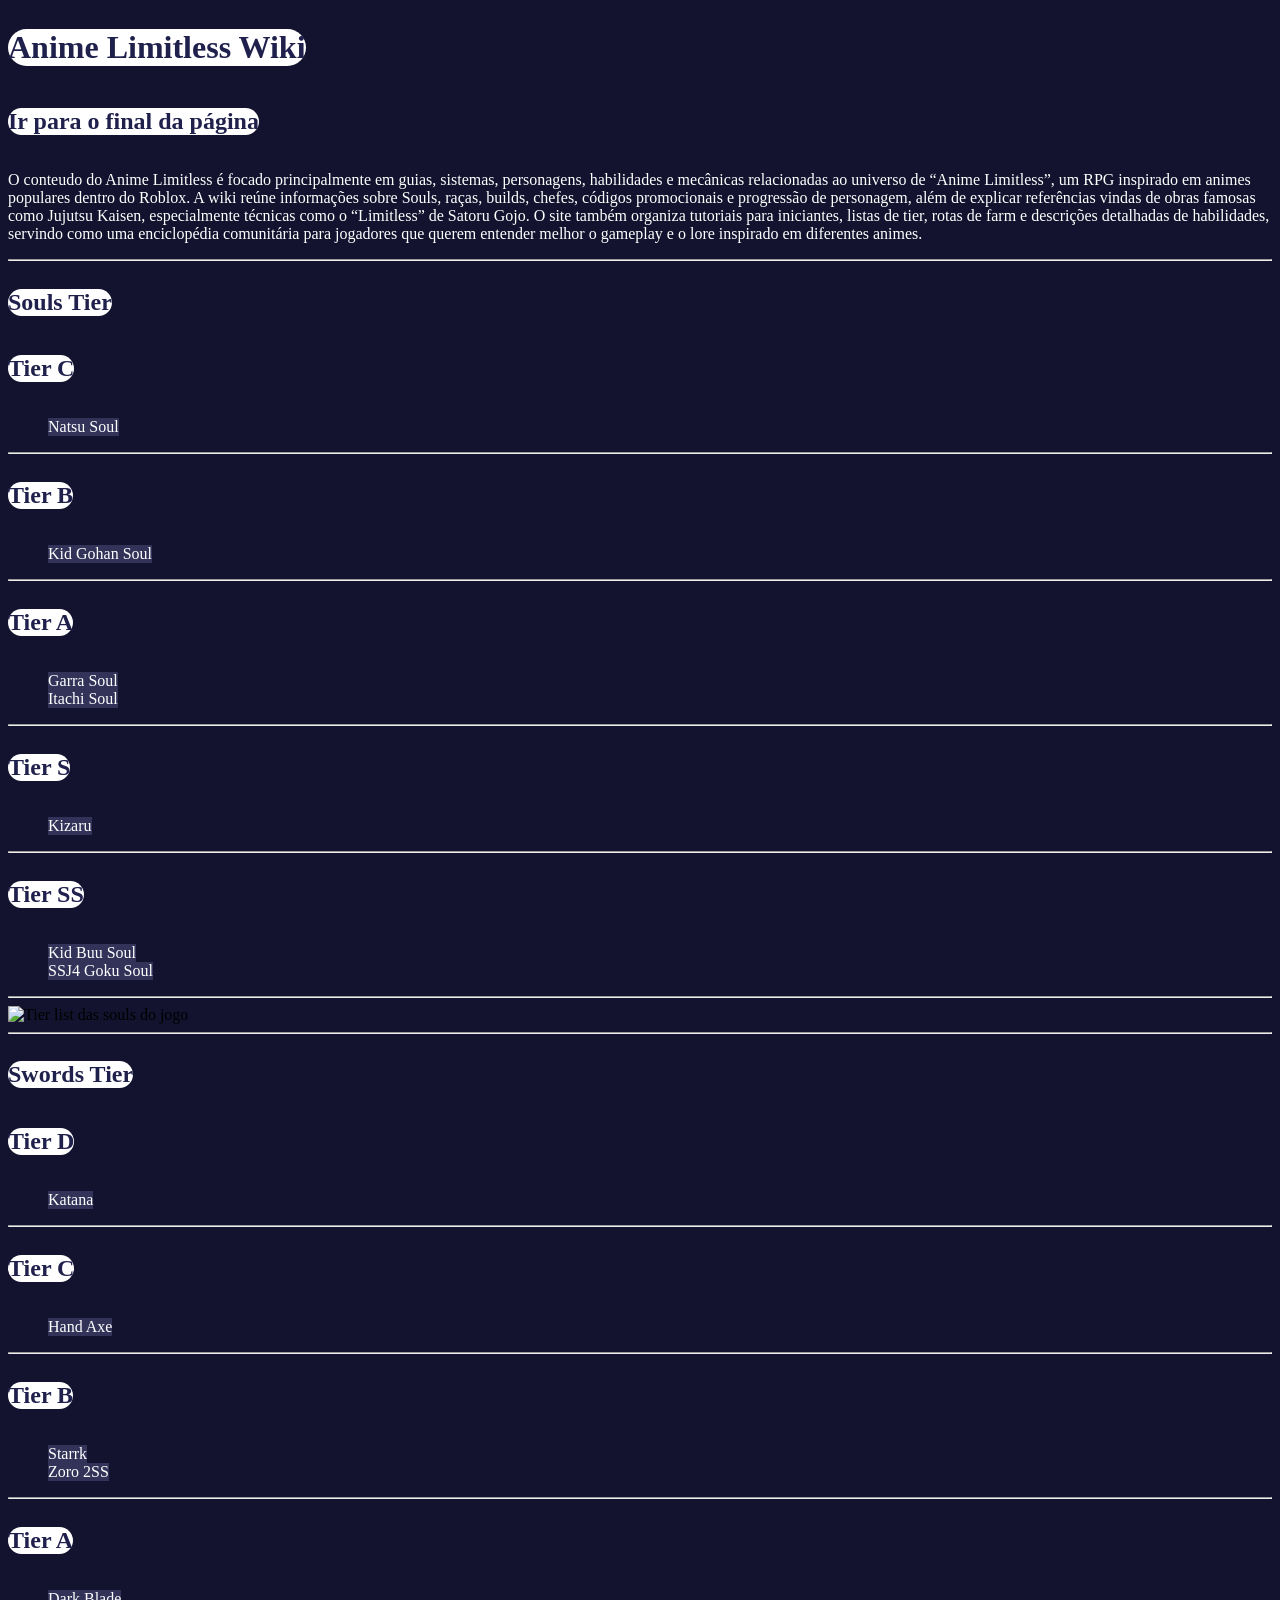
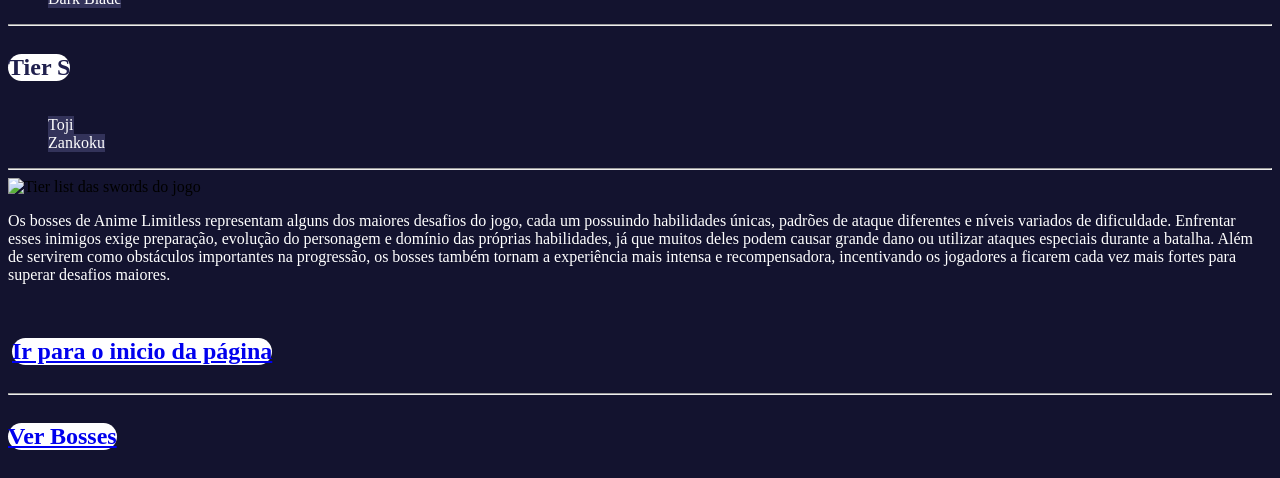
==== index.html @ e3da2f88 "Project#1" ====
<!DOCTYPE html>
<html lang="pt-br">
<head>
    <meta charset="UTF-8">
    <meta name="viewport" content="width=device-width, initial-scale=1.0">
    <link rel="stylesheet" href="style.css">
    <title>Anime Limitless Wiki</title>
</head>

<body>
    <h1 id="inicio">Anime Limitless Wiki</h1><br>   
    <a href="#final"><h2>Ir para o final da página</h2></a><br>
    <p>O conteudo do Anime Limitless é focado principalmente em guias, sistemas, personagens, habilidades e mecânicas relacionadas ao universo de “Anime Limitless”, um RPG inspirado em animes populares dentro do Roblox. A wiki reúne informações sobre Souls, raças, builds, chefes, códigos promocionais e progressão de personagem, além de explicar referências vindas de obras famosas como Jujutsu Kaisen, especialmente técnicas como o “Limitless” de Satoru Gojo. O site também organiza tutoriais para iniciantes, listas de tier, rotas de farm e descrições detalhadas de habilidades, servindo como uma enciclopédia comunitária para jogadores que querem entender melhor o gameplay e o lore inspirado em diferentes animes.</p>
    <hr>


    <h2>Souls Tier</h2><br>
    <h2>Tier C</h2>
    <ol>
        <li>Natsu Soul</li>
    </ol>
<hr>
    <h2>Tier B</h2>
    <ol>
        <li>Kid Gohan Soul </li>
    </ol>
<hr>
    <h2>Tier A</h2>
    <ol>
        <li>Garra Soul</li><br>
        <li>Itachi Soul</li>
    </ol>
<hr>
    <h2>Tier S</h2>
    <ol>
        <li>Kizaru</li>
    </ol>
<hr>
    <h2>Tier SS</h2>
    <ol>
        <li>Kid Buu Soul</li><br>
        <li>SSJ4 Goku Soul</li>
    </ol>
<hr>
    <img src="assets/anime limitless soul 4k.jpg" width=450 alt="Tier list das souls do jogo">
    <hr>

    <h2>Swords Tier</h2><br>
    <h2>Tier D</h2>
    <ol>
        <li>Katana</li>
    </ol>
<hr>
    <h2>Tier C</h2>
    <ol>
        <li>Hand Axe</li>
    </ol>
<hr>
    <h2>Tier B</h2>
    <ol>
        <li>Starrk</li><br>
        <li>Zoro 2SS</li>
    </ol>
<hr>
    <h2>Tier A</h2>
    <ol>
        <li>Dark Blade</li>
    </ol>
<hr>
    <h2>Tier S</h2>
    <ol>
        <li>Toji</li><br>
        <li>Zankoku</li>
    </ol>
<hr>
    <img src="./assets/Sword.jpg" width=450 alt="Tier list das swords do jogo"><br>
    
    <!--Bosses-->
    <p>Os bosses de Anime Limitless representam alguns dos maiores desafios do jogo, cada um possuindo habilidades únicas, padrões de ataque diferentes e níveis variados de dificuldade. Enfrentar esses inimigos exige preparação, evolução do personagem e domínio das próprias habilidades, já que muitos deles podem causar grande dano ou utilizar ataques especiais durante a batalha. Além de servirem como obstáculos importantes na progressão, os bosses também tornam a experiência mais intensa e recompensadora, incentivando os jogadores a ficarem cada vez mais fortes para superar desafios maiores.</p><br>
    <h2 id="final"></h2>
    <h2><a href="#inicio">Ir para o inicio da página</a></h2>
<hr>
    <h2><a href="bosses.html">Ver Bosses</a></h2>

</body>
</html>
---- style.css ----
body{
    background-color: rgba(16, 16, 44, 0.986);
}
h1{
    background-color: white;
    color: rgb(32, 32, 77);
    display: inline-block;
    border-radius: 40px;
}
h2{
    background-color: white;
    color: rgb(32, 32, 77);
    display: inline-block;
    border-radius: 40px;
}
p{
    color: white;
}
li{
    color: white;
    background-color: rgb(51, 51, 90);
    display: inline-block;
}
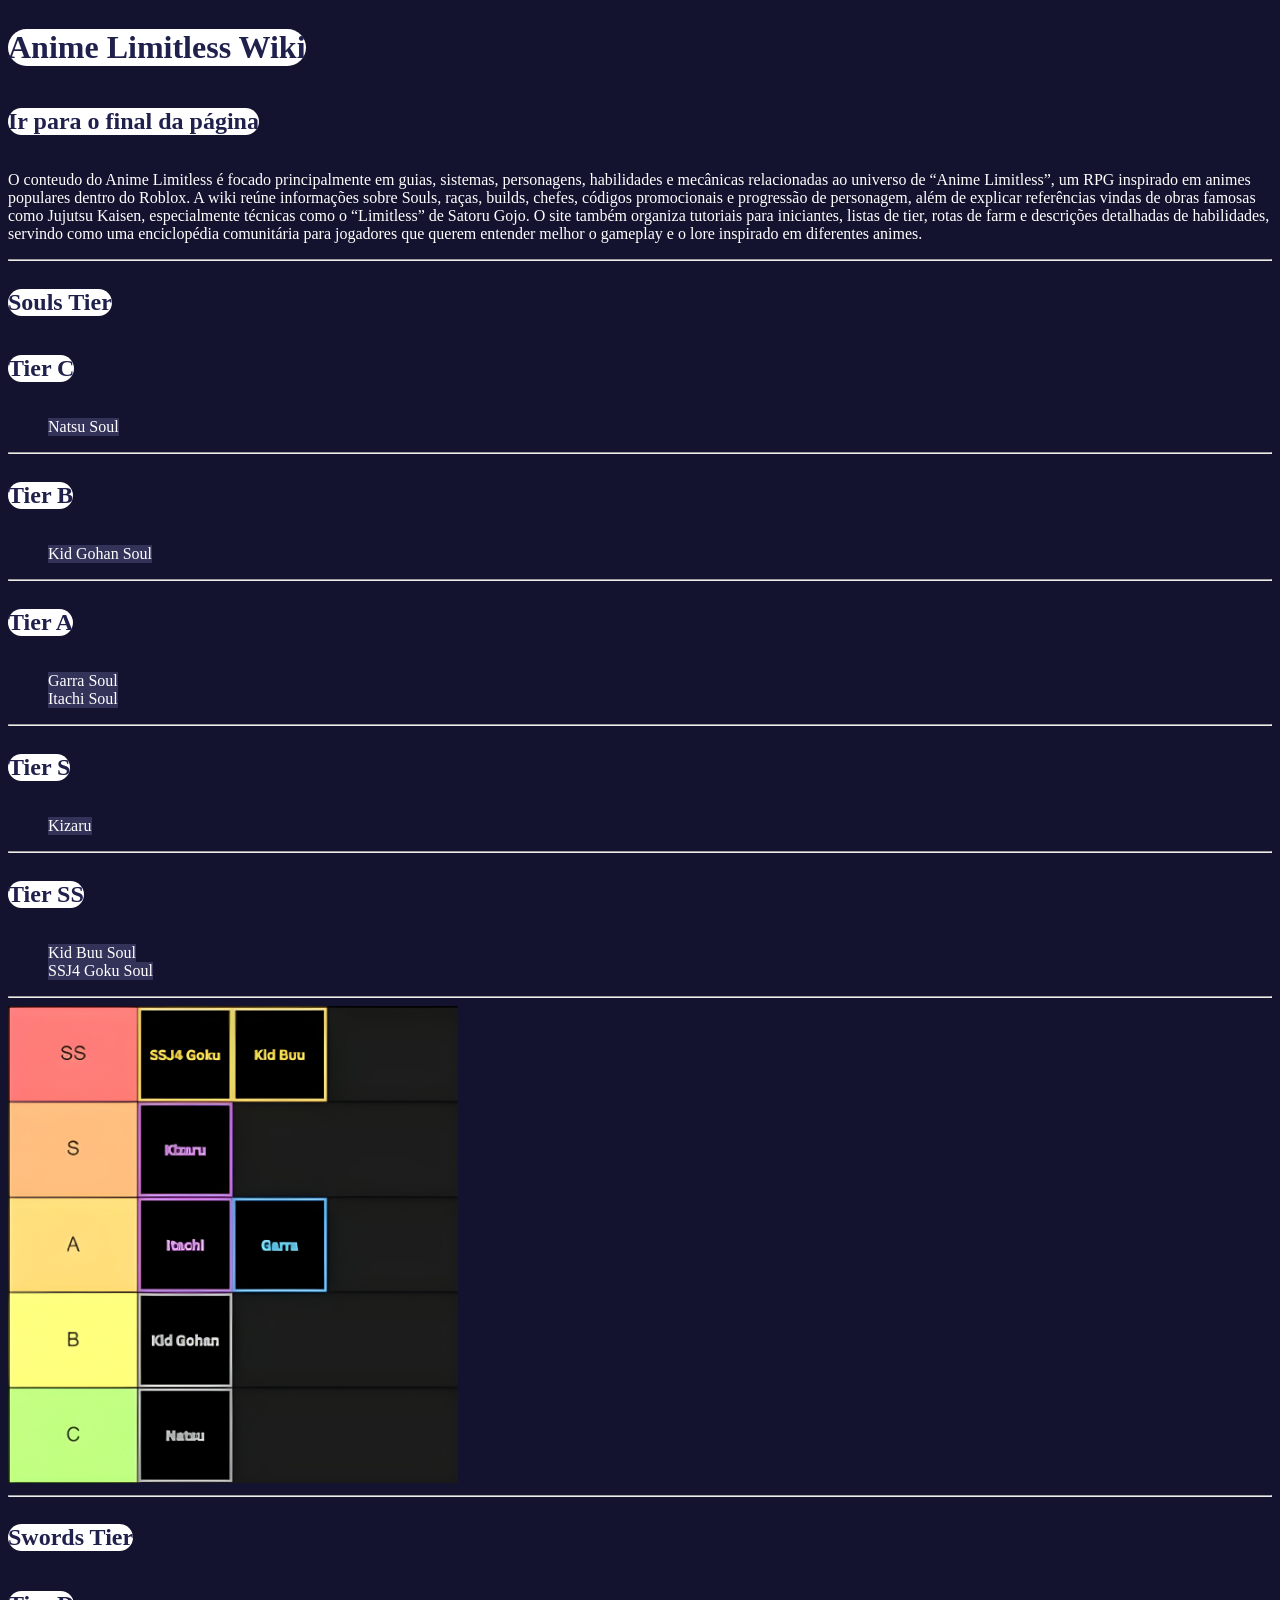
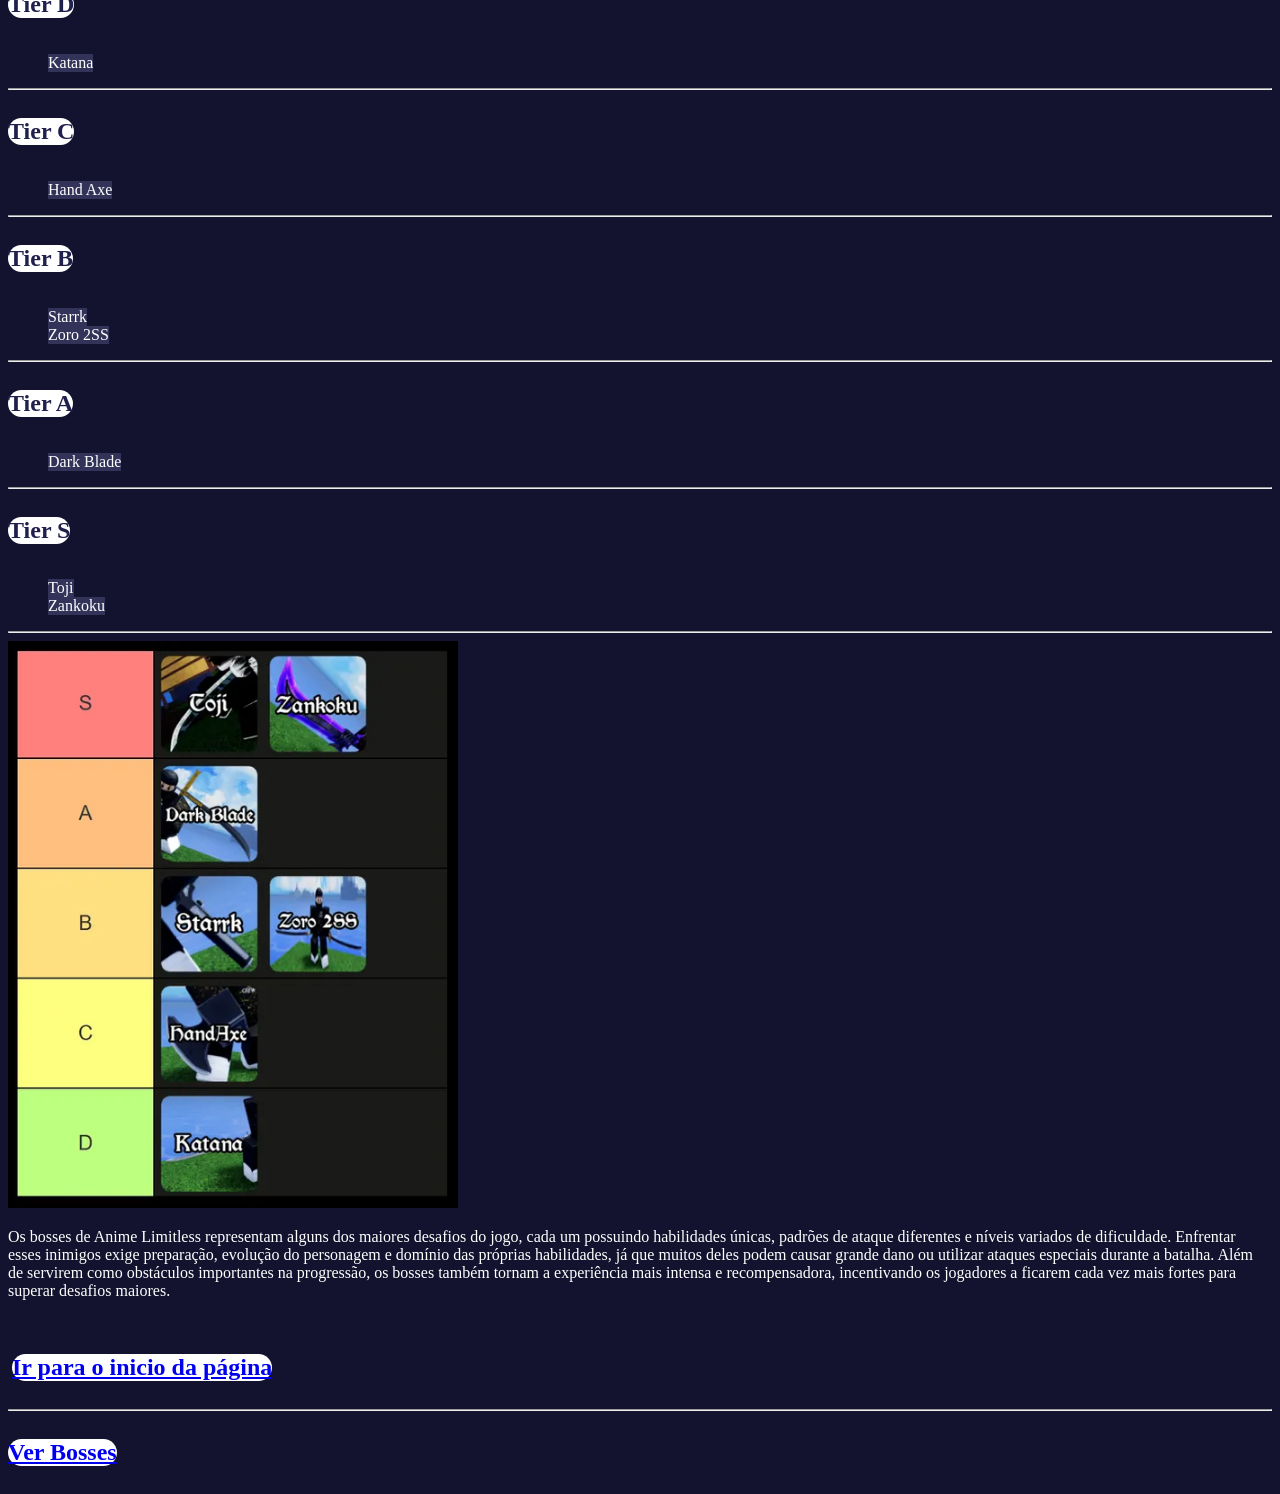
==== commit a7886ea6: "Add files via upload" ====
--- a/index.html
+++ b/index.html
@@ -42,7 +42,7 @@
         <li>SSJ4 Goku Soul</li>
     </ol>
 <hr>
-    <img src="assets/anime limitless soul 4k.jpg" width=450 alt="Tier list das souls do jogo">
+    <img src="./assets/anime limitless soul 4k.jpg" width=450 alt="Tier list das souls do jogo">
     <hr>
 
     <h2>Swords Tier</h2><br>
